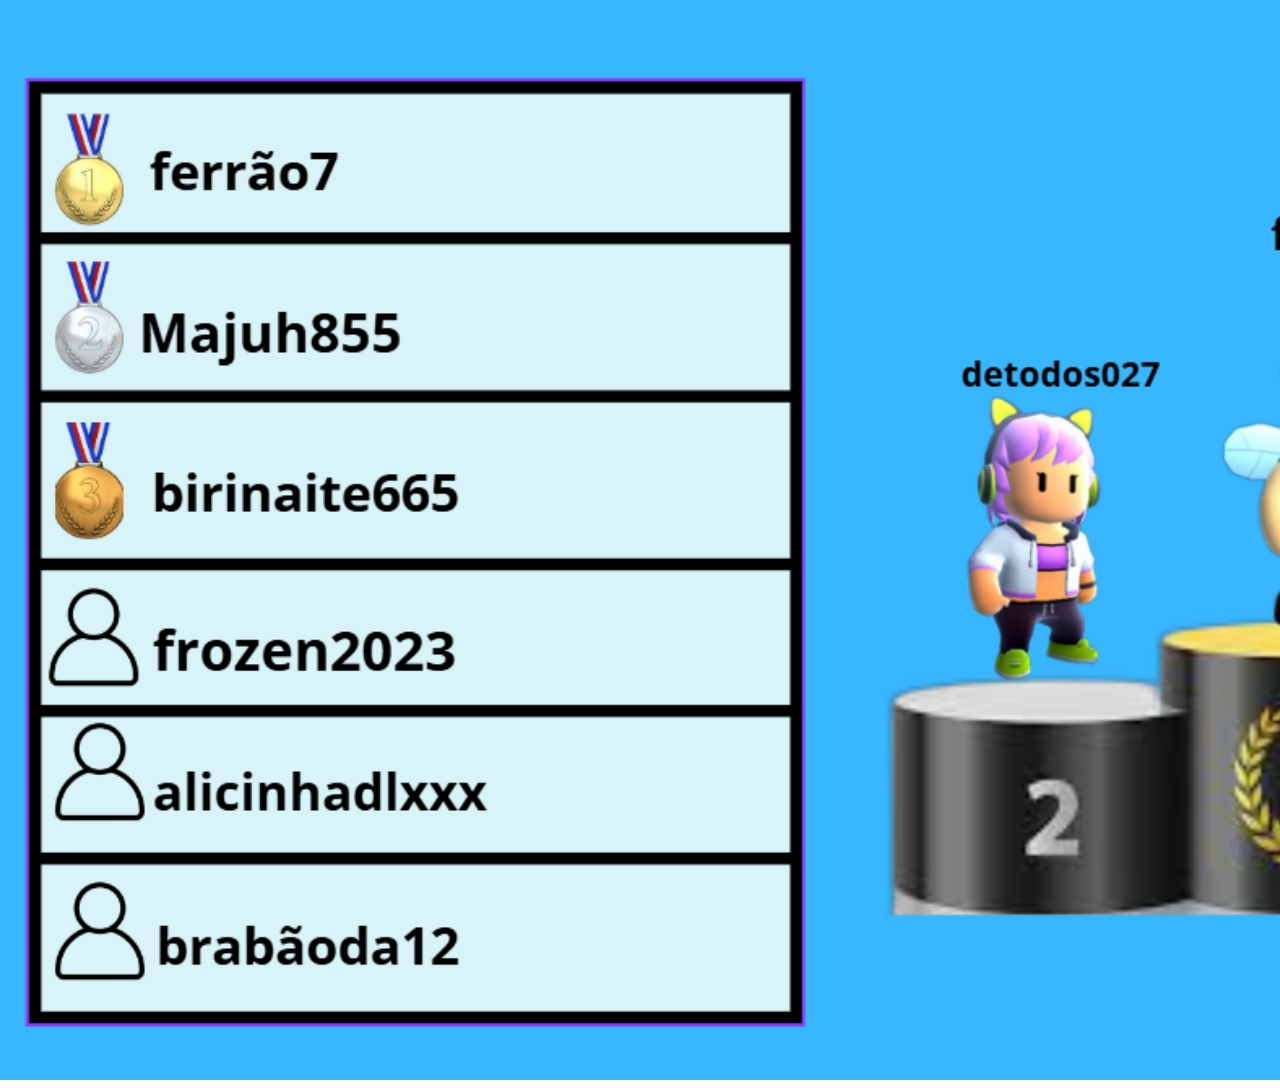
==== index.html @ 70fb4299 "Add files via upload" ====
<!DOCTYPE html>
<html lang="en">
<head>
    <meta charset="UTF-8">
    <meta name="viewport" content="width=device-width, initial-scale=1.0">
    <title>Document</title>
    <link rel="stylesheet" href="majuh.css">
   
</head>
<body>
    
</body>
</html>
---- majuh.css ----
body{
    background-image: url(canva.png);
    background-repeat: no-repeat;
    background-size: cover;

}
html,body{
    height: 1080px;
    width: 1000px;
}
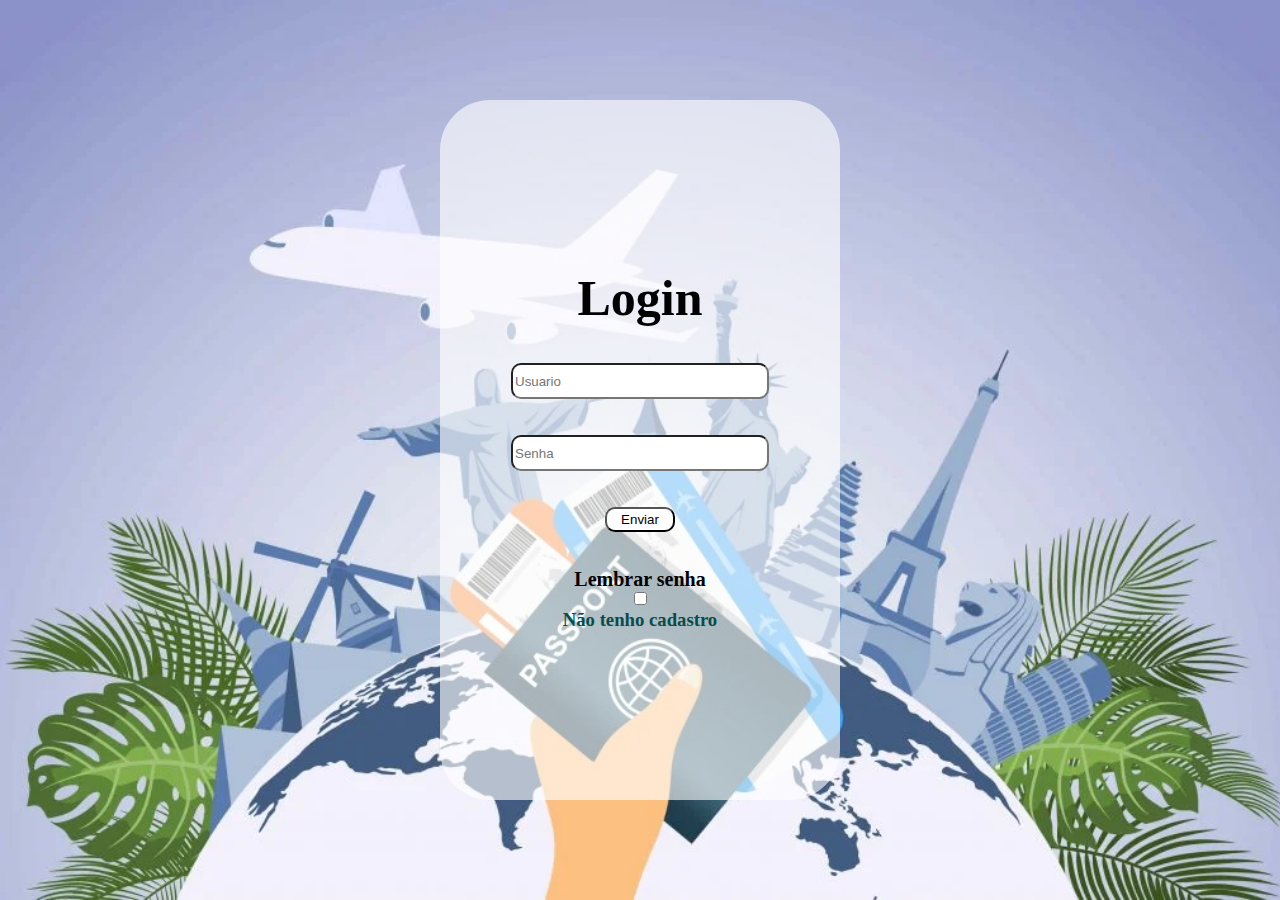
==== commit 5b5a50ed: "index.html" ====
--- a/index.html
+++ b/index.html
@@ -1,13 +1,160 @@
 <!DOCTYPE html>
-<html lang="en">
+<html>
+
 <head>
-    <meta charset="UTF-8">
-    <meta name="viewport" content="width=device-width, initial-scale=1.0">
-    <title>Document</title>
-    <link rel="stylesheet" href="majuh.css">
-   
+
+
+
+    <style>
+
+        *{
+            margin: 0px;
+        }
+
+        #erro {
+            color: rgb(243, 159, 159);
+        }
+
+        html,
+        body {
+            height: 100%;
+            width: 100%;
+        }
+
+        body {
+            display: flex;
+            align-items: center;
+            justify-content: center;
+            background-image: url(img.jpg);
+            background-repeat: no-repeat;
+            background-size: cover;
+        }
+
+        .lia {
+            display: flex;
+            height: 700px;
+            align-content: center;
+            flex-direction: column;
+            justify-content: center;
+            align-items: center;
+            flex-wrap: nowrap;
+            border-radius: 50px;
+            background-color: rgba(255, 255, 255, 0.61);
+            width: 400px;
+        
+
+        }
+
+        #btm {
+            background-color: white;
+            color: black;
+            border-radius: 10px;
+            height: 25px;
+            width: 70px;
+        }
+
+        .input {
+            border-radius: 10px;
+            background-color: white;
+            color: black;
+            height: 30px;
+            width: 250px;
+        }
+
+        h3{
+            color: #084c4e;
+        }
+
+        h2 {
+            color: rgb(2, 0, 3);
+            font-size: 20px;
+        }
+
+        h1 {
+            color: rgb(1, 0, 2);
+            font-family: 'Trebuchet MS';
+        }
+
+        a{
+            text-decoration: none;
+        }
+
+    </style>
+
+
+
+
+<script>
+
+
+    function victor() {
+
+        var usuario = document.getElementById("usuario").value;
+        var senha = document.getElementById("senha").value;
+
+        if (usuario == "admin" && senha == "123") 
+        {
+            window.location.href = "pgi.html";
+        }
+        else 
+        {
+            document.getElementById("erro").innerHTML = "Erro no usuario ou senha!";
+        }
+
+    }
+
+
+</script>
+
+
+
 </head>
+
 <body>
-    
+
+    <div class="lia">
+
+        <div>
+            <h1 style="font-size: 50px;">Login</h1>
+
+        </div>
+        
+        <br><br>
+
+        <div>
+            <input class="input" placeholder="Usuario" type="text" id="usuario">
+        </div>
+        
+        <br><br>
+
+        <div>
+            <input class="input" placeholder="Senha" type="password" id="senha">
+        </div><br> <br>
+
+        <div>
+            <button id="btm" onclick="victor()">Enviar</button>
+        </div><br> <br>
+
+        <div>
+            <p id="erro"></p>
+        </div>
+
+        <div>
+            <h2>Lembrar senha</h2>
+        </div>
+
+        <div>
+            <input type="checkbox">
+        </div>
+
+        <div>
+            <a href="cadastro.html">
+                <h3>Não tenho cadastro</h3>
+            </a>
+        </div>
+
+    </div>
+
 </body>
-</html>+
+</html>
